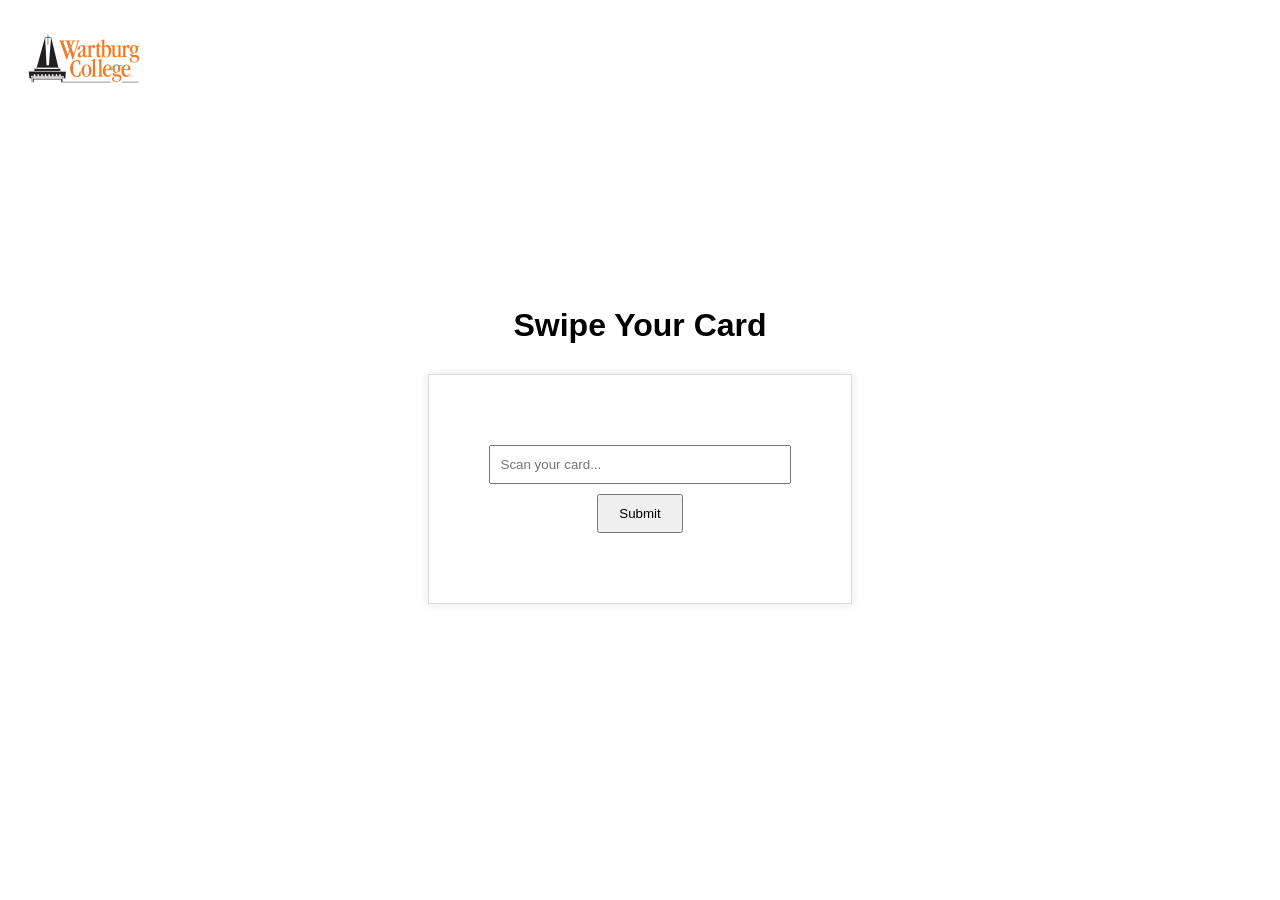
==== index.html @ b643a8a9 "Updated html css and js" ====
<!DOCTYPE html>
<html lang="en">
  <head>
    <meta charset="UTF-8" />
    <meta name="viewport" content="width=device-width, initial-scale=1.0" />
    <link rel="stylesheet" href="style.css" />
    <title>Service Selection</title>
  </head>

  <body>
    <img src="/img/wartburg.png" alt="wartburg-logo" id="logo" />
    <header class="card-swipe">
      <h1 class>Swipe Your Card</h1>
    </header>
    <div class="container" id="cardScanContainer">
      <form id="cardForm">
        <input type="text" id="cardInput" placeholder="Scan your card..." />
        <button type="submit">Submit</button>
      </form>
    </div>

    <div class="container" id="serviceContainer" style="display: none">
      <h1>Hello, <span id="userName"></span></h1>
      <p>What services are you looking for?</p>
      <div id="workers"></div>
      <div id="noWorkers" style="display: none">
        <p>Available Services:</p>
        <div id="availableServices"></div>
      </div>
    </div>

    <script src="script.js"></script>
  </body>
</html>
---- style.css ----
* {
  margin: 0;
  padding: 0;
}

body {
  font-family: Arial, sans-serif;
  text-align: center;
  height: 100vh;
  display: flex;
  justify-content: center; /* Horizontal centering */
  align-items: center; /* Vertical centering */
  flex-direction: column;
}

#logo {
  position: absolute;
  top: 20px;
  left: 20px;
  width: 10vw;
  height: auto;
}

.card-swipe {
  font-weight: 800;
  color: #000000;
  padding: 10px;
  width: 100%;
  box-sizing: border-box;
}

.container {
  display: flex;
  flex-direction: column;
  border: 1px solid #ddd;
  padding: 60px;
  max-width: 500px;
  box-shadow: 0 0 10px rgba(0, 0, 0, 0.1);
  margin-top: 20px;
}

.container h1 {
  font-size: 35px;
  margin-bottom: 20px;
}

.container p {
  font-size: 18px;
  margin-bottom: 20px;
}

input[type="text"] {
  padding: 10px;
  width: 100%;
  margin-top: 10px;
  box-sizing: border-box;
}

button {
  padding: 10px 20px;
  margin: 10px;
  cursor: pointer;
}

#serviceContainer img {
  border-radius: 50%; /* To make the image circular, if you desire */
  margin-bottom: 20px; /* Some spacing beneath the image */
}

/* Add a class for the user info box */
.user-info-box {
  background-color: #fff;
  padding: 20px;
  border: 1px solid #ddd;
  border-radius: 8px;
  text-align: center;
}

.user-info-box img {
  max-width: 100px; /* Adjust the image size as needed */
  border-radius: 50%;
  margin-bottom: 10px;
}

.user-info-box h1 {
  font-size: 24px;
}

.user-info-box p {
  font-size: 16px;
  margin-bottom: 10px;
}

/* Style for worker buttons (if needed) */
.worker-btn {
  margin: 5px;
  padding: 10px 20px;
  background-color: #007bff;
  color: #fff;
  border: none;
  border-radius: 4px;
  cursor: pointer;
}
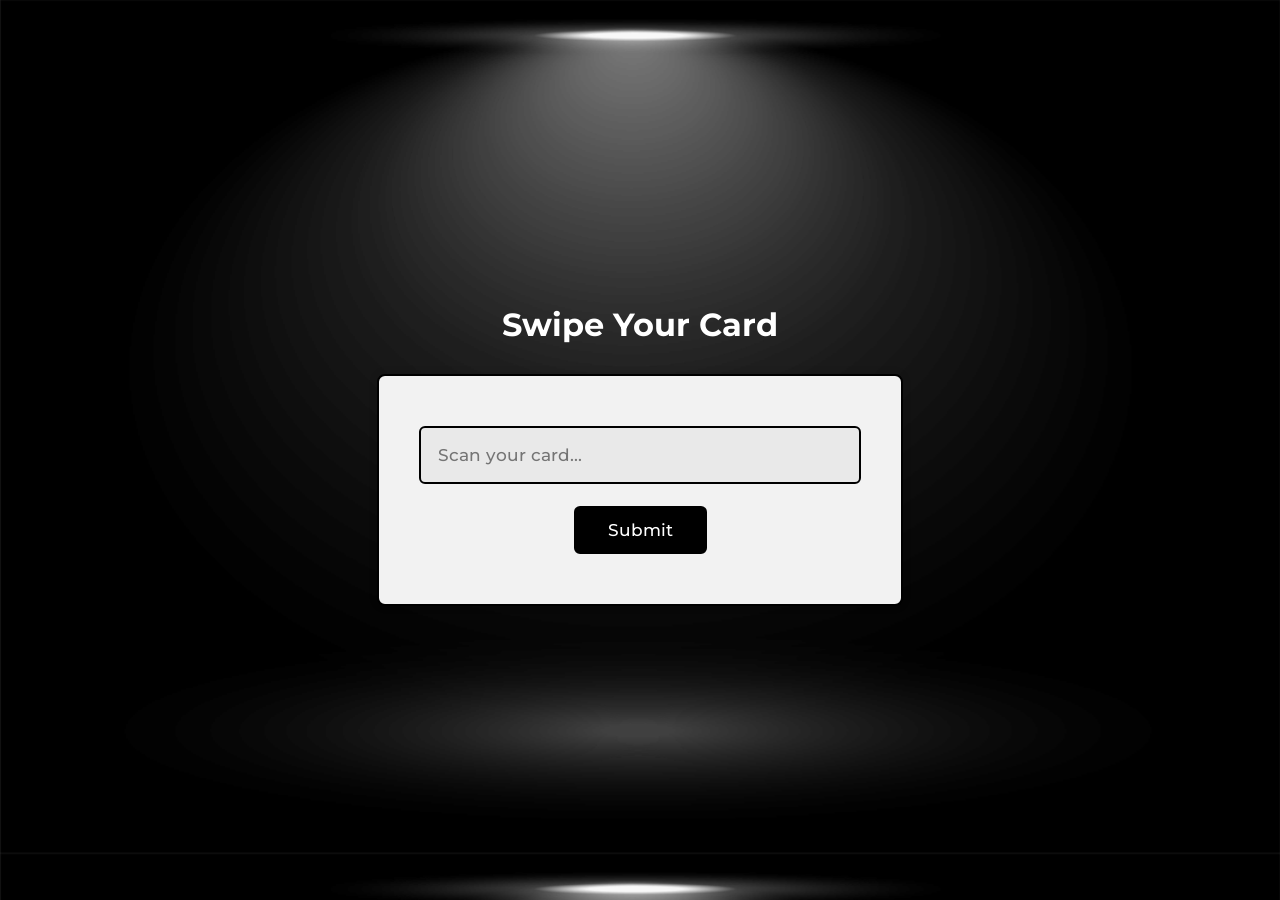
==== commit c37d771b: "Modify style.css for the latest design changes, improving responsiveness and style coherence." ====
--- a/index.html
+++ b/index.html
@@ -6,27 +6,35 @@
     <link rel="stylesheet" href="style.css" />
     <title>Service Selection</title>
   </head>
-
   <body>
-    <img src="/img/wartburg.png" alt="wartburg-logo" id="logo" />
     <header class="card-swipe">
-      <h1 class>Swipe Your Card</h1>
+      <h1 class="set-title-all">Swipe Your Card</h1>
     </header>
     <div class="container" id="cardScanContainer">
-      <form id="cardForm">
+      <form
+        id="cardForm"
+        onsubmit="event.preventDefault(); transitionToNext();"
+      >
         <input type="text" id="cardInput" placeholder="Scan your card..." />
-        <button type="submit">Submit</button>
+        <button class="set-btn-all" type="submit">Submit</button>
       </form>
+    </div>
+    <div class="container" id="greetingContainer" style="display: none">
+      <h2>Hi, <span id="studentName">Jacob</span></h2>
+      <p>Do you have an appointment with one of our staff members today?</p>
+      <button id="yesBtn">Yes</button>
+      <button id="noBtn">No</button>
+    </div>
+    <div class="container" id="noResponseContainer" style="display: none">
+      <h2>We're so glad you stopped into the ARC!</h2>
+      <p>Please check in with the front desk staff to see if someone is available at this time or arrange a meeting.</p>
     </div>
 
     <div class="container" id="serviceContainer" style="display: none">
-      <h1>Hello, <span id="userName"></span></h1>
-      <p>What services are you looking for?</p>
+      <h1>Hello Jacob, <span id="userName"></span></h1>
+      <p>Great, please let us know with whom you are scheduled to meet.</p>
       <div id="workers"></div>
-      <div id="noWorkers" style="display: none">
-        <p>Available Services:</p>
-        <div id="availableServices"></div>
-      </div>
+    </div>
     </div>
 
     <script src="script.js"></script>
--- a/style.css
+++ b/style.css
@@ -1,16 +1,29 @@
+@import url("https://fonts.googleapis.com/css2?family=Montserrat:wght@100;200;300;400;500;600;700;800;900&family=Pacifico&display=swap");
+:root {
+  --color-white: #fff;
+  --color-black: #000;
+  --color-lightgrey: #f2f2f2;
+  --color-grey: #e9e9e9;
+  --color-royal-blue: #4169e1;
+  --color-blur: #6084ee;
+  --font-montserrat: "Montserrat", sans-serif;
+}
 * {
   margin: 0;
   padding: 0;
 }
 
 body {
-  font-family: Arial, sans-serif;
+  font-family: var(--font-montserrat);
   text-align: center;
   height: 100vh;
   display: flex;
-  justify-content: center; /* Horizontal centering */
-  align-items: center; /* Vertical centering */
+  justify-content: center;
+  align-items: center;
   flex-direction: column;
+  /*  background-color: var(--color-lightgrey);*/
+  background-image: url("img/bg-img.jpg");
+  background-size: 100%;
 }
 
 #logo {
@@ -21,6 +34,36 @@
   height: auto;
 }
 
+.fade-in {
+  animation-name: fadeIn;
+  animation-timing-function: ease-in;
+  animation-duration: 0.5s;
+}
+
+.fade-out {
+  animation-name: fadeOut;
+  animation-timing-function: ease-in;
+  animation-duration: 0.5s;
+}
+
+@keyframes fadeIn {
+  from {
+    opacity: 0;
+  }
+  to {
+    opacity: 1;
+  }
+}
+
+@keyframes fadeOut {
+  from {
+    opacity: 1;
+  }
+  to {
+    opacity: 0;
+  }
+}
+
 .card-swipe {
   font-weight: 800;
   color: #000000;
@@ -28,15 +71,21 @@
   width: 100%;
   box-sizing: border-box;
 }
+.set-title-all {
+  color: var(--color-white);
+}
 
 .container {
   display: flex;
   flex-direction: column;
   border: 1px solid #ddd;
-  padding: 60px;
-  max-width: 500px;
+  padding: 40px;
+  width: 442px;
   box-shadow: 0 0 10px rgba(0, 0, 0, 0.1);
   margin-top: 20px;
+  background-color: var(--color-lightgrey);
+  border-radius: 8px;
+  border: 2px solid var(--color-black);
 }
 
 .container h1 {
@@ -54,12 +103,29 @@
   width: 100%;
   margin-top: 10px;
   box-sizing: border-box;
+  background-color: var(--color-grey);
+  border: none;
+  border-radius: 6px;
+  font-size: 17px;
+  padding: 17px;
+  font-family: var(--font-montserrat);
+  font-weight: 500;
+  border: 2px solid var(--color-black);
 }
 
-button {
-  padding: 10px 20px;
+.set-btn-all {
+  padding: 12px 32px;
   margin: 10px;
   cursor: pointer;
+  background-color: var(--color-black);
+  color: var(--color-white);
+  font-family: var(--font-montserrat);
+  border: 2px solid var(--color-black);
+  font-size: 17px;
+  font-weight: 500;
+  display: inline-block;
+  margin-top: 22px;
+  border-radius: 6px;
 }
 
 #serviceContainer img {
@@ -101,3 +167,30 @@
   border-radius: 4px;
   cursor: pointer;
 }
+
+@media only screen and (max-width: 480px) {
+  .container {
+    width: 82%;
+    margin: 0 auto;
+    padding: 22px;
+  }
+}
+
+/* Button code */
+button {
+  padding: 10px 20px;
+  border: 2px solid #000;
+  background-color: transparent;
+  cursor: pointer;
+  transition: background-color 0.3s;
+  margin-right: 10px;
+}
+
+button:hover {
+  background-color: #000;
+  color: #fff;
+}
+
+.hide-title {
+  display: none;
+}
